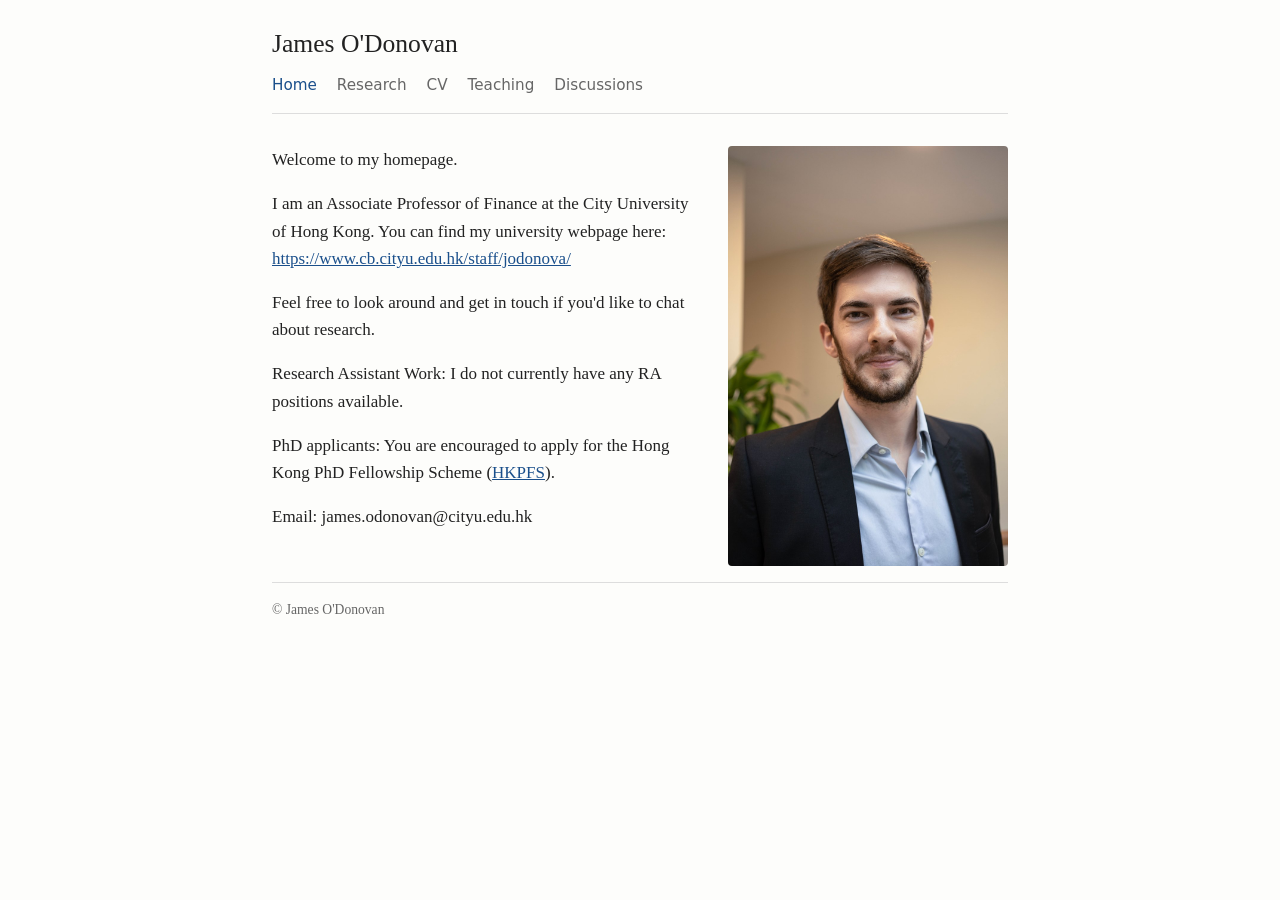
==== index.html @ 9266680a "Static version of james-o-donovan.com" ====
<!doctype html>
<html lang="en">
<head>
<meta charset="utf-8">
<meta name="viewport" content="width=device-width, initial-scale=1">
<title>James O'Donovan</title>
<meta name="description" content="James O'Donovan, Associate Professor of Finance, City University of Hong Kong">
<link rel="icon" href="/files/favicon.png">
<link rel="stylesheet" href="/style.css">
</head>
<body>
<div class="wrap">
<header>
  <a class="site-title" href="/">James O'Donovan</a>
  <nav>
    <a href="/" aria-current="page">Home</a>
    <a href="/research/">Research</a>
    <a href="/files/james_cv_short.pdf">CV</a>
    <a href="/teaching/">Teaching</a>
    <a href="/discussions/">Discussions</a>
  </nav>
</header>

<main>
<img class="photo" src="/files/photo.jpg" alt="James O'Donovan">
<p>Welcome to my homepage.</p>
<p>I am an Associate Professor of Finance at the City University of Hong Kong. You can find my university webpage here: <a href="https://www.cb.cityu.edu.hk/staff/jodonova/">https://www.cb.cityu.edu.hk/staff/jodonova/</a></p>
<p>Feel free to look around and get in touch if you'd like to chat about research.</p>
<p>Research Assistant Work: I do not currently have any RA positions available.</p>
<p>PhD applicants: You are encouraged to apply for the Hong Kong PhD Fellowship Scheme (<a href="https://cerg1.ugc.edu.hk/hkpfs/index.html">HKPFS</a>).</p>
<p>Email: james.odonovan@cityu.edu.hk</p>
</main>

<footer>&copy; James O'Donovan</footer>
</div>
</body>
</html>
---- style.css ----
:root {
  --bg: #fdfdfb;
  --text: #222;
  --muted: #666;
  --accent: #1a4f8b;
  --rule: #ddd;
}
@media (prefers-color-scheme: dark) {
  :root {
    --bg: #17181a;
    --text: #e4e4e4;
    --muted: #9a9a9a;
    --accent: #8ab4f0;
    --rule: #333;
  }
}

body {
  margin: 0;
  background: var(--bg);
  color: var(--text);
  font: 17px/1.6 Georgia, "Times New Roman", serif;
}
.wrap { max-width: 46rem; margin: 0 auto; padding: 0 1.25rem 4rem; }

header { border-bottom: 1px solid var(--rule); margin-bottom: 2rem; padding: 1.5rem 0 1rem; }
.site-title { font-size: 1.6rem; color: var(--text); text-decoration: none; }
nav { margin-top: .5rem; display: flex; flex-wrap: wrap; gap: .25rem 1.25rem; font-family: system-ui, sans-serif; font-size: .95rem; }
nav a { color: var(--muted); text-decoration: none; }
nav a:hover, nav a[aria-current] { color: var(--accent); }

a { color: var(--accent); }
h2 { font-size: 1.25rem; margin: 2.5rem 0 1rem; text-transform: uppercase; letter-spacing: .05em; }
h3 { font-size: 1.1rem; margin: 2rem 0 .25rem; }
.authors, .venue { margin: 0; color: var(--muted); font-size: .95rem; }
.award { margin: .25rem 0 0; font-style: italic; font-size: .95rem; }
.abstract { text-align: justify; }
hr { border: 0; border-top: 1px solid var(--rule); margin: 2.5rem 0; }

.photo { float: right; width: 40%; max-width: 280px; margin: 0 0 1rem 1.5rem; border-radius: 4px; }
@media (max-width: 560px) { .photo { float: none; display: block; width: 60%; margin: 0 auto 1.5rem; } }

footer { border-top: 1px solid var(--rule); margin-top: 3rem; padding-top: 1rem; color: var(--muted); font-size: .85rem; clear: both; }
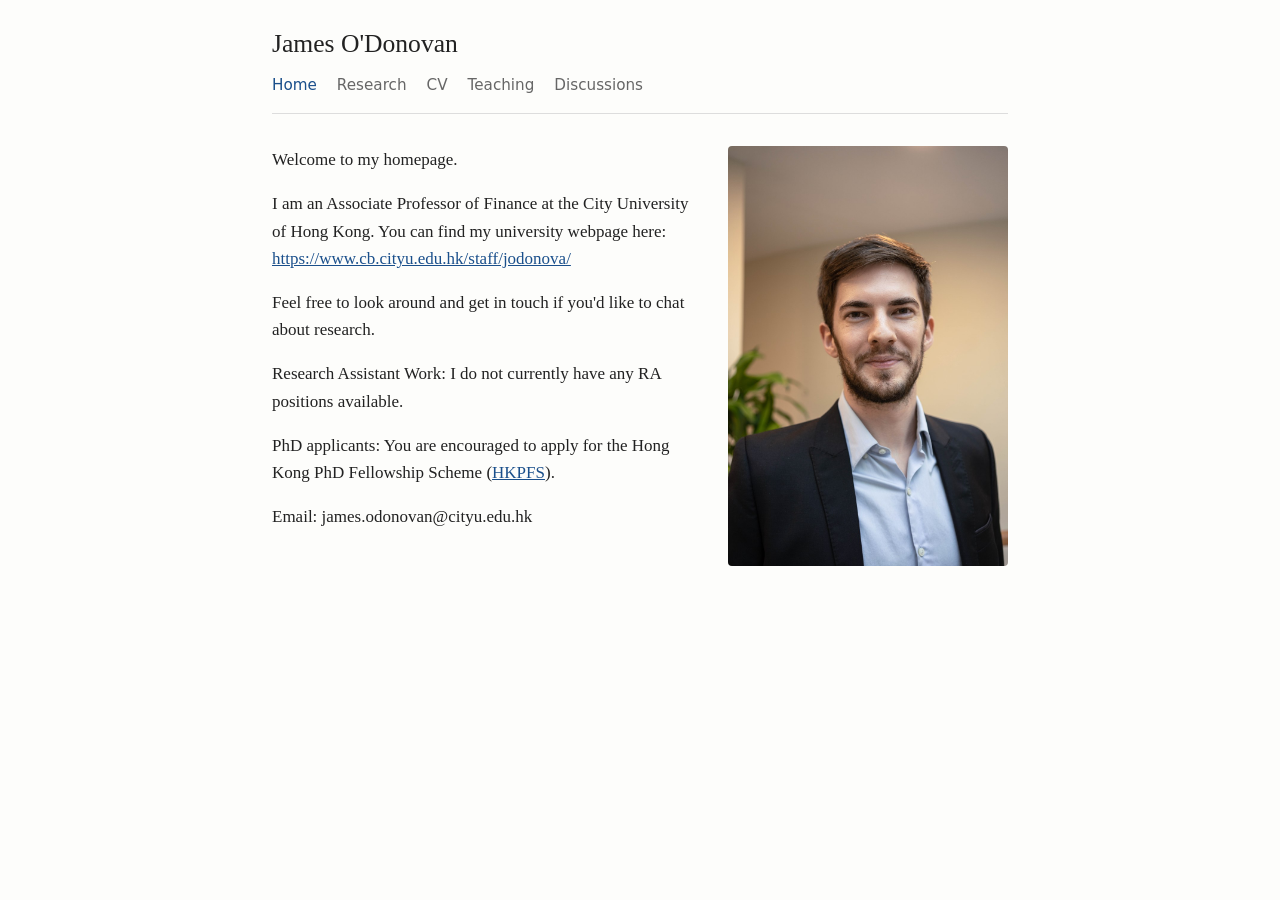
==== commit fd7d13db: "Remove copyright footer Co-Authored-By: Claude Sonnet 5.5 <noreply@anthropic.com>" ====
--- a/index.html
+++ b/index.html
@@ -31,7 +31,6 @@
 <p>Email: james.odonovan@cityu.edu.hk</p>
 </main>
 
-<footer>&copy; James O'Donovan</footer>
 </div>
 </body>
 </html>
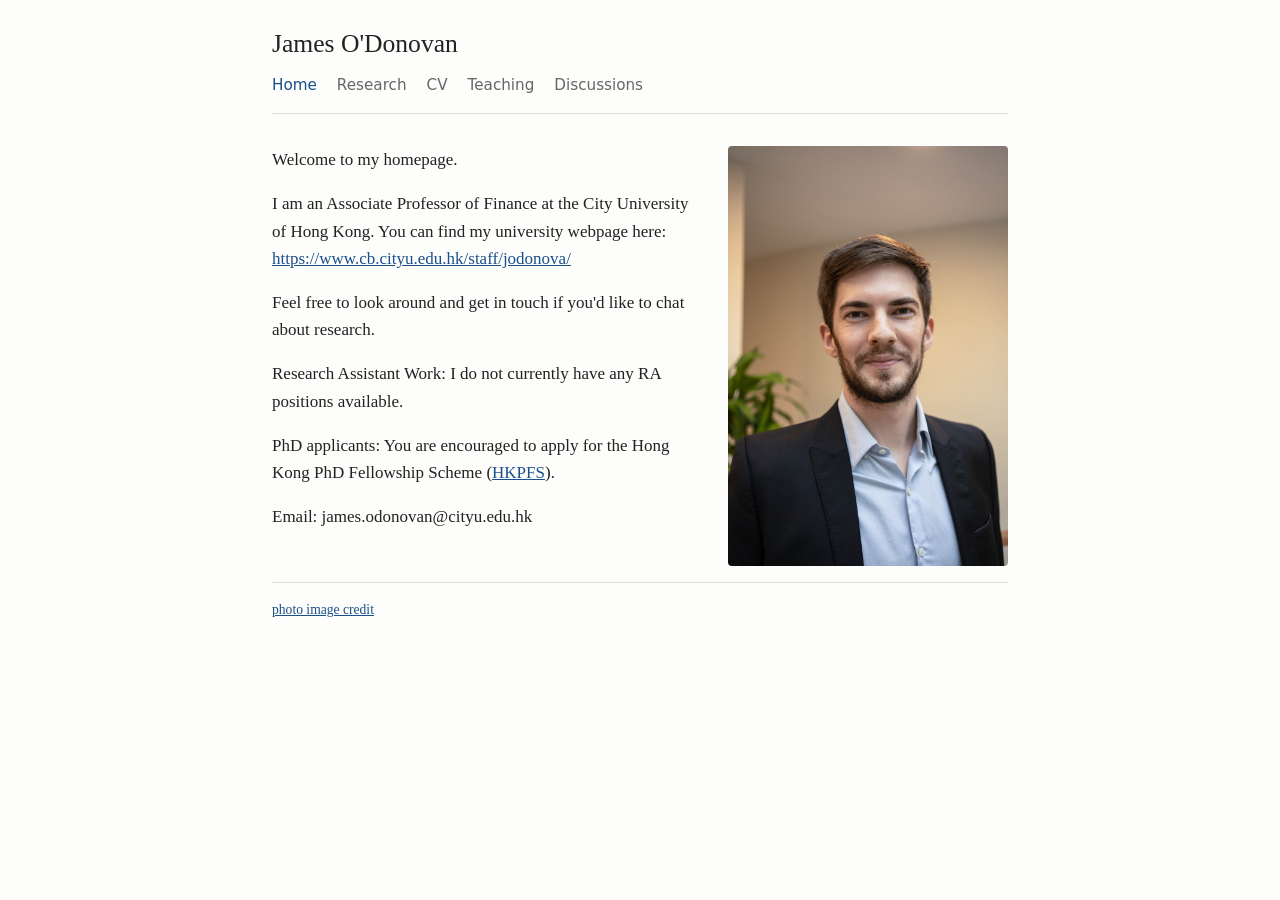
==== commit 7d7cbc33: "Restore photo credit link on home page Co-Authored-By: Claude Sonnet 5.5 <noreply@anthropic.com>" ====
--- a/index.html
+++ b/index.html
@@ -15,7 +15,7 @@
   <nav>
     <a href="/" aria-current="page">Home</a>
     <a href="/research/">Research</a>
-    <a href="/files/james_cv_short.pdf">CV</a>
+    <a href="/files/james_cv_short.pdf" target="_blank" rel="noopener">CV</a>
     <a href="/teaching/">Teaching</a>
     <a href="/discussions/">Discussions</a>
   </nav>
@@ -31,6 +31,8 @@
 <p>Email: james.odonovan@cityu.edu.hk</p>
 </main>
 
+<footer><a href="https://www.bytesizeproductions.com/" target="_blank" rel="noopener">photo image credit</a></footer>
+
 </div>
 </body>
 </html>
